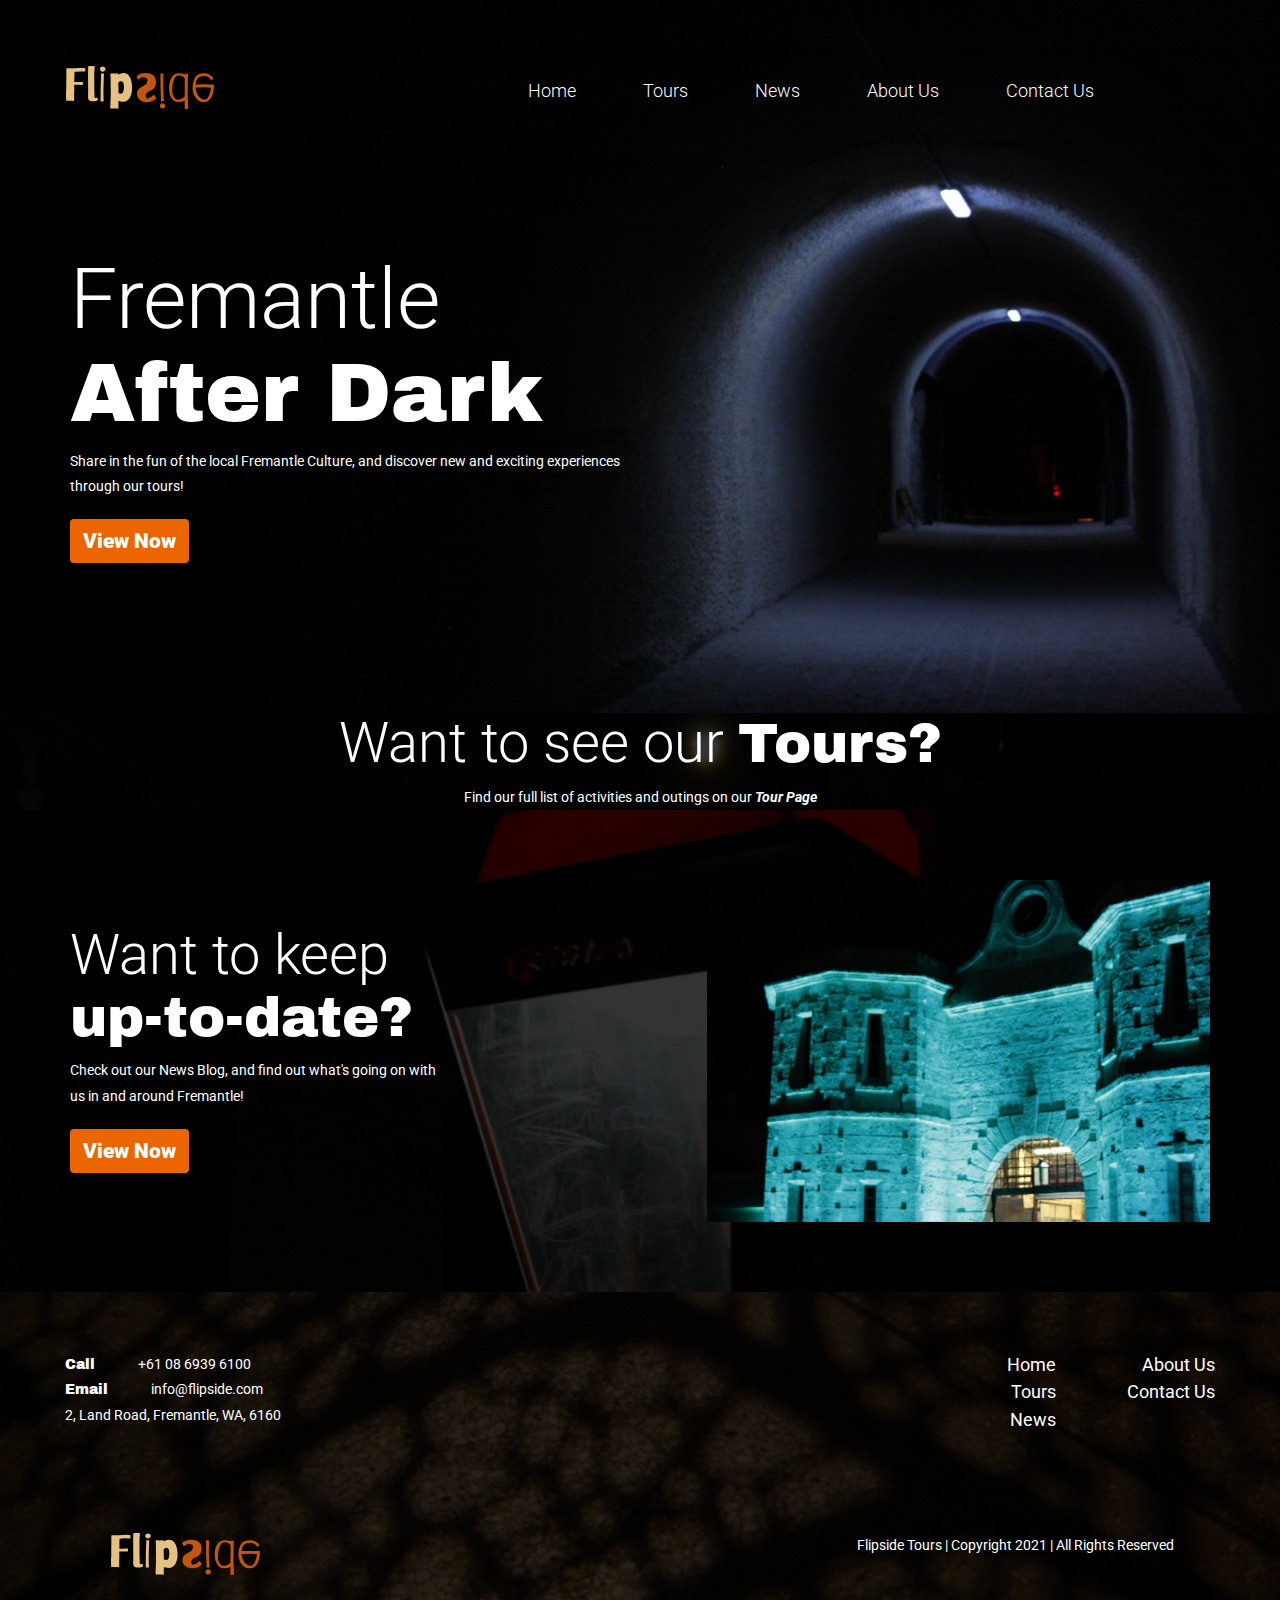
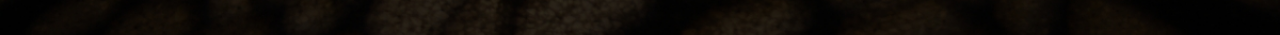
==== index.html @ fb3a2170 "Updated Footer, Blog and Header in Each Section" ====
<!DOCTYPE html>
<html lang="en">

<head>
    <meta charset="utf-8">
    <meta http-equiv="X-UA-Compatible" content="IE=edge">
    <meta name="viewport" content="width=device-width, initial-scale=1">
    <!-- The above 3 meta tags *must* come first in the head; any other head content must come *after* these tags -->
    <title>Flipside Tours - Home</title>

    <!-- Bootstrap -->
    <link href="css/bootstrap.min.css" rel="stylesheet">
    <script src="https://ajax.googleapis.com/ajax/libs/jquery/3.5.1/jquery.min.js"></script>
    <script src="https://maxcdn.bootstrapcdn.com/bootstrap/3.4.1/js/bootstrap.min.js"></script>

    <!-- Google Fonts (Roboto & Archivo Black) -->
    <link rel="preconnect" href="https://fonts.gstatic.com">
    <link href="https://fonts.googleapis.com/css2?family=Archivo+Black&family=Roboto:ital,wght@0,300;0,400;0,900;1,700&display=swap" rel="stylesheet">

    <!-- Stylesheet -->
    <link href="style.css" rel="stylesheet">
</head>

<body>
    <header class="container-fluid indexheaderbg">
        <nav class="navbar content-width">
            <div class="container-fluid remove-padding">
                <div class="navbar-header">
                    <button type="button" class="navbar-toggle" data-toggle="collapse" data-target="#myNavbar">
                        <span class="icon-bar"></span>
                        <span class="icon-bar"></span>
                        <span class="icon-bar"></span>
                    </button>

                    <a class="navbar-brand" href="#"><img alt="Flipside Tours Logo" src="graphics/logo/logotype-img.svg"></a>
                </div>

                <div class="collapse navbar-collapse" id="myNavbar">
                    <ul class="nav navbar-nav navbar-right">
                        <li class="active"><a href="index.html">Home</a></li>
                        <li><a href="services.html">Tours</a></li>
                        <li><a href="blog.html">News</a></li>
                        <li><a href="#">About Us</a></li>
                        <li><a href="#">Contact Us</a></li>
                    </ul>
                </div>
            </div>
        </nav>

        <div class="container tagline-header">
            <div class="row content_width">
                <div class="col-md-6 remove-padding">
                    <h1> Fremantle <span style="font-family: 'Archivo Black', sans-serif;">After Dark</span> </h1>
                    <!--Main Tag Line-->

                    <p>Share in the fun of the local Fremantle Culture, and discover new and exciting experiences through our tours!</p>

                    <button type="button" class="btn">View Now</button>
                </div>
                <!--Column Medium 6-->

                <div class="col-md-6">

                </div>
                <!--Column Medium 6 (Empty)-->
            </div>
            <!--Row-->
        </div>
    </header>

    <section class="container-fluid index-section-one-bg">
        <section style="text-align:center;">
            <h2>Want to see our <span style="font-family: 'Archivo Black', sans-serif;">Tours?</span></h2>
            <p>Find our full list of activities and outings on our <span style="font-family: 'Roboto', sans-serif; font-weight: 700; font-style: italic;">Tour Page</span></p>
        </section>

        <section class="container">

        </section>
    </section>

    <section class="container-fluid index-section-two-bg">
        <section class="container index-content-one">
            <div class="row content_width">
                <div class="col-md-4 remove-padding" style="padding-top: 45px">
                    <h2>Want to keep <span style="font-family: 'Archivo Black', sans-serif;">up-to-date?</span></h2>

                    <p>Check out our News Blog, and find out what's going on with us in and around Fremantle!</p>

                    <button type="button" class="btn">View Now</button>
                </div>

                <div class="col-md-8 remove-padding" style="text-align: right">
                    <img src="images/content/index/index-blog-img-1.jpg" alt="Photo of the Entrance to the Fremantle Prison">
                </div>
            </div>
        </section>
    </section>

    <footer class="footerbg container-fluid">
        <div class="container remove-padding content-width">
            <div class="row" style="margin-bottom: 60px;">
                <div class="col-xs-9 remove-padding">
                    <div class="row">
                        <div class="col-xs-12 remove-padding">
                            <p><span style="font-family: 'Archivo Black', sans-serif;">Call</span> <span class="tab">+61 08 6939 6100</span></p>
                            <p><span style="font-family: 'Archivo Black', sans-serif;">Email</span> <span class="tab">info@flipside.com</span></p>
                        </div>
                        <!--Column Medium 2-->

                    </div>
                    <!--Row-->
                    <p style="padding-bottom: 45px;">2, Land Road, Fremantle, WA, 6160</p>
                </div>
                <!--Column Medium 6-->

                <div class="col-sm-3 remove-padding footer-btns">
                    <div class="row" style="padding-top: 0px;">
                        <div class="col-xs-6" style="padding-left: 0px;">
                            <p><a href="index.html">Home</a></p>
                            <p><a href="services.html">Tours</a></p>
                            <p><a href="blog.html">News</a></p>
                        </div>
                        <!--Column Medium 6-->

                        <div class="col-xs-6 remove-padding">
                            <p><a href="#">About Us</a></p>
                            <p><a href="#">Contact Us</a></p>
                        </div>
                        <!--Column Medium 6-->
                    </div>
                    <!--Row-->
                </div>
                <!--Column Medium 6-->
            </div>
            <!--Row-->

            <section class="container" style="padding-left: 0px;">
                <div class="row content-width">
                    <div class="col-xs-1" style="padding-left: 0px;">
                        <a href="#"><img alt="Flipside Tours Logo" src="graphics/logo/logotype-img.svg"></a>
                    </div>
                    <!--Column Medium 6-->

                    <div class="col-sm-11 remove-padding" style="text-align: right;">
                        <p class="footer-legal">Flipside Tours | Copyright 2021 | All Rights Reserved</p>
                    </div>
                    <!--Column Medium 6-->
                </div>
                <!--Row-->
            </section>
        </div>
    </footer>
</body>

</html>
---- style.css ----
/*------------------------------ Variables ------------------------------*/

body {
    min-width: 320px;
}

h1 {
    color: white;
    font-family: 'Roboto', sans-serif;
    font-weight: 300;

    font-size: 6em;

    margin-top: 0px;
    margin-bottom: 10px;
}

h2 {
    color: white;
    font-family: 'Roboto', sans-serif;
    font-weight: 300;

    font-size: 4em;

    margin-top: 0px;
    margin-bottom: 10px;
}

h3 {
    color: white;
    font-family: 'Roboto', sans-serif;
    font-weight: 900;

    font-size: 2.25em;

    margin-top: 5px;
    margin-bottom: 0px;
}

p {
    color: white;
    font-family: 'Roboto', sans-serif;
    font-weight: 400;

    font-size: 1em;

    margin-bottom: 0px;

    line-height: 180%;
}

a {
    color: white;
    text-decoration: none;

    font-size: 1.3em;
}

li {
    padding-left: 5%;
    padding-top: 2%;
}

.tab {
    display: inline-block;

    margin-left: 40px;
}

.content-width {
    width: 92%;
}

.content-align {
    text-align: left;
}

.btn {
    background-color: #EB6601;

    font-family: 'Roboto', sans-serif;
    font-weight: 900;
    color: white;

    font-size: 1.5em;

    margin-top: 20px;
}

.row {
    margin: auto;
}

.remove-padding {
    padding: 0px;
}

@media screen and (max-width: 768px) {
    h1 {
        font-size: 4em;
    }

    h3 {
        font-size: 1.8em;
    }

    p {
        color: white;
        font-family: 'Roboto', sans-serif;
        font-weight: 400;

        font-size: 0.8em;

        margin-bottom: 0px;

        line-height: 180%;
    }

    .btn {
        background-color: #EB6601;

        font-family: 'Roboto', sans-serif;
        font-weight: 900;
        color: white;

        font-size: 1em;

        margin-top: 15px;
    }
}

@media screen and (max-width: 767px) {
    h1 {
        text-align: center;

        font-size: 3em;
    }

    h3 {
        font-size: 1.5em;
    }

    .content_width {
        width: 100%;
    }

    .content-align {
        text-align: center;
    }
}

/*------------------------------ Header (Large) ------------------------------*/

.navbar-nav {
    font-family: 'Roboto', sans-serif;
    font-weight: 300;
    width: 66%;
}

.navbar {
    padding-top: 4%;

    margin-bottom: 0px;

    margin: auto;
}

.icon-bar {
    display: block;
    width: 22px;
    height: 2px;
    border-radius: 1px;
    background-color: white;
}

.navbar-toggle {
    padding-top: 3%;
}

.tagline-header {
    padding-top: 11%;
    padding-bottom: 12%;
}

.indexheaderbg {
    background: url(images/backgrounds/index/index-header-background.jpg);
    background-size: cover;
}

@media screen and (max-width: 1100px) {
    .navbar-nav > li > a {
        padding-top: 15px;
        padding-bottom: 15px;

        font-size: 1em;
    }

    .navbar-nav {
        font-family: 'Roboto', sans-serif;
        font-weight: 300;
        width: 63%;
    }
}

@media screen and (max-width: 990px) {
    .navbar-collapse.collapse {
        display: none !important;
    }

    .navbar-collapse.collapse.in {
        display: block !important;
    }

    .navbar-header .collapse,
    .navbar-toggle {
        display: block !important;
    }

    .navbar-header {
        float: none;
    }
}

/*Code for NavBar Collapse from: https://jsfiddle.net/0pmy8usr/*/

@media screen and (max-width: 500px) {
    .navbar-toggle {
        padding-top: 5%;
    }
}

/*------------------------------ Header (Small) ------------------------------*/

.smallheaderbg {
    background: url(images/backgrounds/header-background.jpg);
    background-size: cover;

    padding-bottom: 3%;
}

@media (max-width: 768px) {
    .navbar-collapse.collapse {
        display: none !important;
    }

    .navbar-collapse.collapse.in {
        display: block !important;
    }

    .navbar-header .collapse,
    .navbar-toggle {
        display: block !important;
    }

    .navbar-header {
        float: none;
    }
}

/*Code for NavBar Collapse from: https://jsfiddle.net/0pmy8usr/*/

@media screen and (max-width: 320px) {
    .navbar {
        padding-top: 4%;

        margin-bottom: 0px;

        margin: auto;
    }

    .navbar-toggle {
        padding-top: 7%;
        padding-right: 0px
    }
}

/*------------------------------ Index ------------------------------*/

.index-section-one-bg {
    background: url(images/backgrounds/index/index-section2-background.jpg);
    background-size: cover;
}

.index-section-two-bg {
    background: url(images/backgrounds/index/index-section3-background.jpg);
    background-size: cover;
}

.index-content-one {
    margin-top: 70px;
    margin-bottom: 70px;
}

/*------------------------------ Blog ------------------------------*/

.blog-section-one-bg {
    background: url(images/backgrounds/blog/blog-section2-background.jpg);
    background-size: cover;

    padding-bottom: 45px;
    padding-top: 45px;
}

.p-subtitle {
    font-size: 1.50em;
}

.section-padding-top {
    padding-top: 45px;
}

.section-padding-bottom {
    padding-bottom: 45px;
}

@media screen and (max-width: 1100px) {
    .blog-content-padding {
        padding-left: 40px;
    }
}

@media screen and (max-width: 970px) {
    .blog-content-padding {
        padding-left: 60px;
    }
}

@media screen and (max-width: 890px) {
    .blog-content-padding {
        padding-left: 80px;
    }
}

@media screen and (max-width: 820px) {
    .blog-content-img {
        width: 130%;
    }
}

@media screen and (max-width: 768px) {
    .p-subtitle {
        font-size: 1.0em;
    }

    .blog-profile-img {
        width: 220%;
    }
}

@media screen and (max-width: 767px) {
    .blog-content-img {
        width: 100%;
    }

    .blog-content-padding {
        padding-left: 0px;

        padding-top: 10px;
    }

    .p-subtitle {
        font-size: 1em;
    }
}

/*------------------------------ Footer ------------------------------*/
.footerbg {
    background: url(images/backgrounds/footer-background.jpg);
    background-size: cover;

    padding-top: 60px;
    padding-bottom: 60px;
}

.footer-btns {
    text-align: right;
}

.footer-legal {
    text-align: right;

    padding-top: 0px;


}

@media screen and (max-width: 767px) {
    .footer-btns {
        text-align: left;
    }

    .footer-legal {
        text-align: center;

        padding-top: 90px;
    }
}
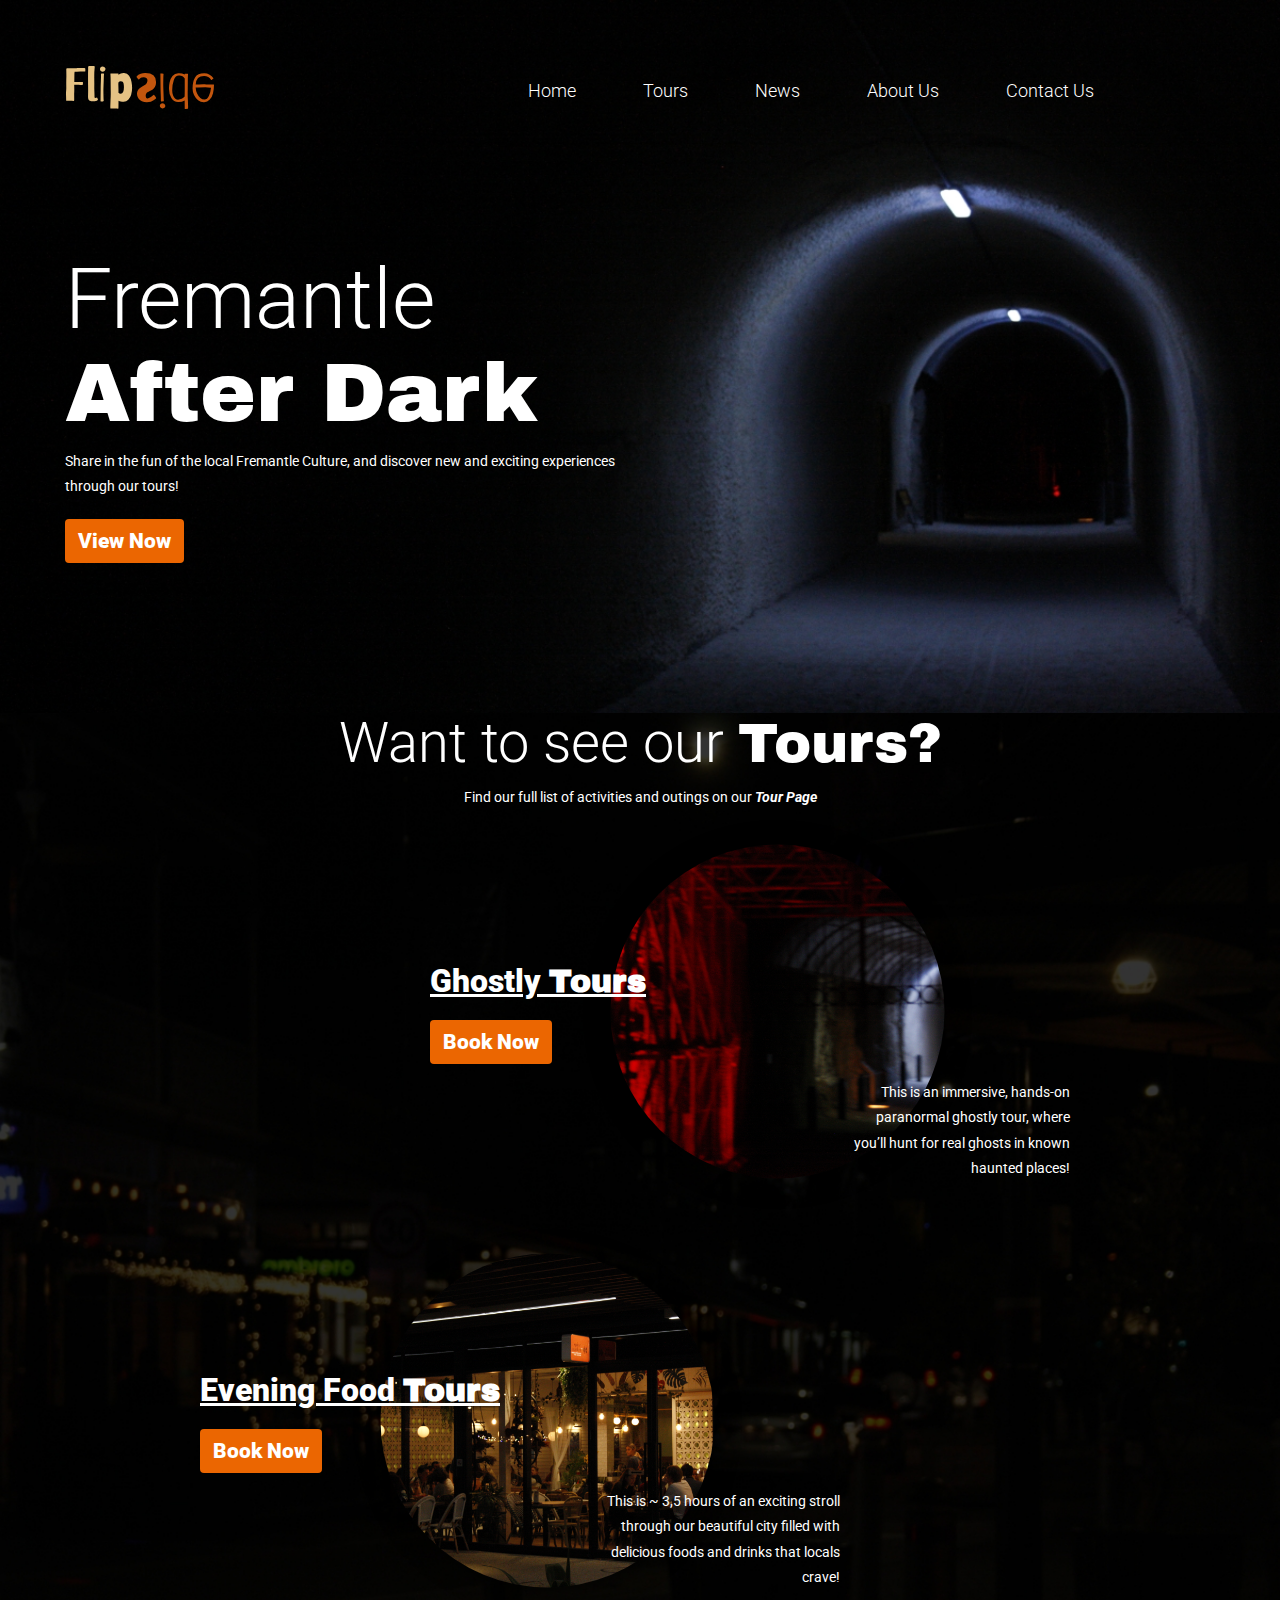
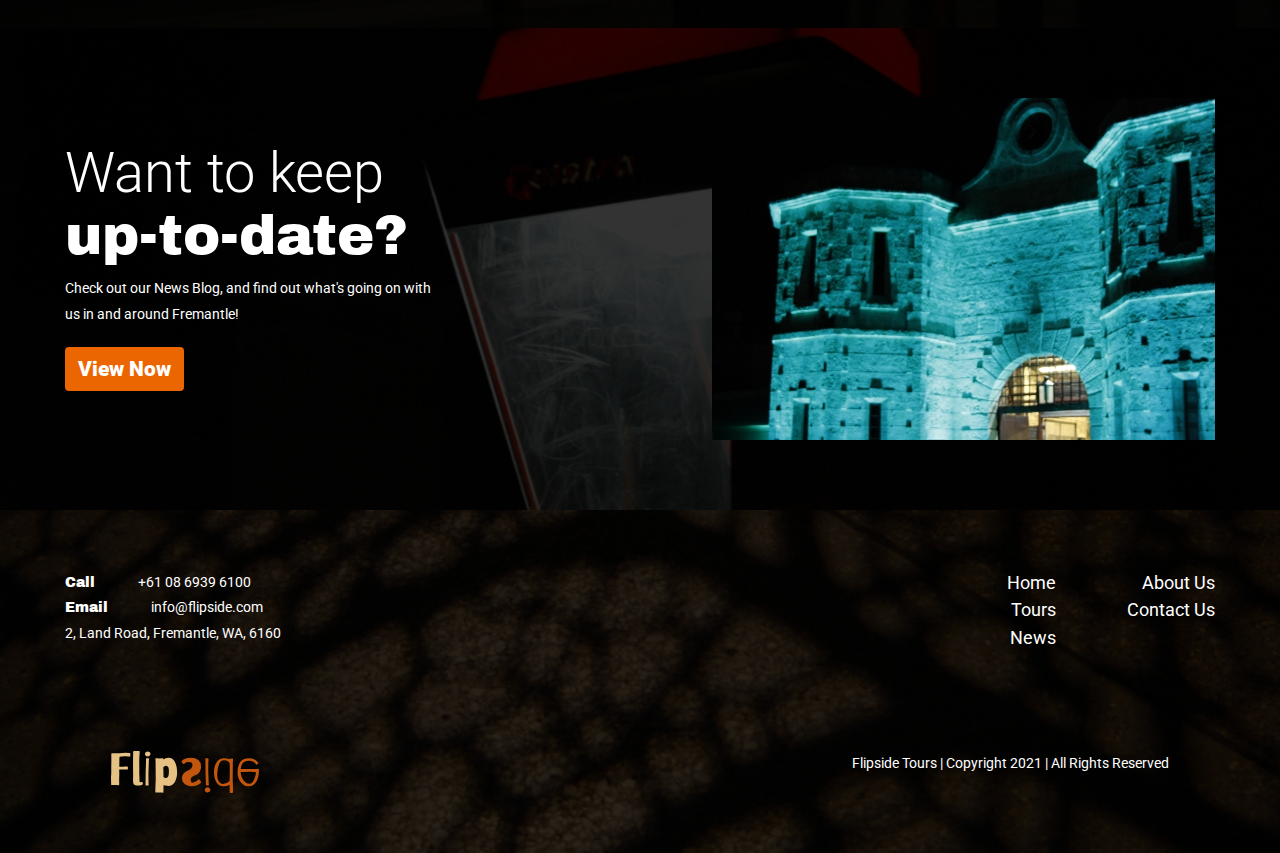
==== commit de39e009: "Updates" ====
--- a/index.html
+++ b/index.html
@@ -47,8 +47,8 @@
             </div>
         </nav>
 
-        <div class="container tagline-header">
-            <div class="row content_width">
+        <div class="container tagline-header remove-padding content-width">
+            <div class="row">
                 <div class="col-md-6 remove-padding">
                     <h1> Fremantle <span style="font-family: 'Archivo Black', sans-serif;">After Dark</span> </h1>
                     <!--Main Tag Line-->
@@ -74,14 +74,46 @@
             <p>Find our full list of activities and outings on our <span style="font-family: 'Roboto', sans-serif; font-weight: 700; font-style: italic;">Tour Page</span></p>
         </section>
 
-        <section class="container">
-
+        <section class="container content-width">
+            <div class="row">
+                <div class="col-sm-4 remove-padding index-tour-left-one">
+                    <h3><u> Ghostly <span style="font-family: 'Archivo Black', sans-serif;">Tours</span> </u></h3>
+                    
+                    <button type="button" class="btn">Book Now</button>
+                </div>
+                
+                <div class="col-sm-4 remove-padding">
+                    <img src="images/content/index/index-tour-img-1.png" alt="Photo of the Entrance to the Fremantle Prison">
+                </div>
+                
+                <div class="col-sm-4 remove-padding index-tour-right-one">
+                    <p> This is an immersive, hands-on paranormal ghostly tour, where you’ll hunt for real ghosts in known haunted places!</p>
+                </div>
+            </div>
+        </section>
+        
+        <section class="container content-width">
+            <div class="row">
+                <div class="col-sm-4 remove-padding index-tour-left-two">
+                    <h3><u> Evening Food <span style="font-family: 'Archivo Black', sans-serif;">Tours</span> </u></h3>
+                    
+                    <button type="button" class="btn">Book Now</button>
+                </div>
+                
+                <div class="col-sm-4 remove-padding">
+                    <img src="images/content/index/index-tour-img-2.png" alt="Photo of the Entrance to the Fremantle Prison">
+                </div>
+                
+                <div class="col-sm-4 remove-padding index-tour-right-two">
+                    <p> This is ~ 3,5 hours of an exciting stroll through our beautiful city filled with delicious foods and drinks that locals crave!</p>
+                </div>
+            </div>
         </section>
     </section>
 
     <section class="container-fluid index-section-two-bg">
-        <section class="container index-content-one">
-            <div class="row content_width">
+        <section class="container index-content-one remove-padding content-width">
+            <div class="row">
                 <div class="col-md-4 remove-padding" style="padding-top: 45px">
                     <h2>Want to keep <span style="font-family: 'Archivo Black', sans-serif;">up-to-date?</span></h2>
 
@@ -135,8 +167,8 @@
             </div>
             <!--Row-->
 
-            <section class="container" style="padding-left: 0px;">
-                <div class="row content-width">
+            <section class="container remove-padding content-width">
+                <div class="row">
                     <div class="col-xs-1" style="padding-left: 0px;">
                         <a href="#"><img alt="Flipside Tours Logo" src="graphics/logo/logotype-img.svg"></a>
                     </div>
@@ -153,4 +185,4 @@
     </footer>
 </body>
 
-</html>+</html>
--- a/style.css
+++ b/style.css
@@ -291,6 +291,42 @@
     margin-bottom: 70px;
 }
 
+.index-tour-left-one {
+    margin-left: 350px;
+    margin-right: -230px;
+
+    padding-top: 150px;
+
+    z-index: 1;
+}
+
+.index-tour-right-one {
+    margin-left: -250px;
+    
+    padding-left: 150px;
+    padding-top: 270px;
+    
+    text-align: right;
+}
+
+.index-tour-left-two {
+    margin-left: 120px;
+    margin-right: -230px;
+
+    padding-top: 150px;
+
+    z-index: 1;
+}
+
+.index-tour-right-two {
+    margin-left: -250px;
+    
+    padding-left: 140px;
+    padding-top: 270px;
+    
+    text-align: right;
+}
+
 /*------------------------------ Blog ------------------------------*/
 
 .blog-section-one-bg {
@@ -363,6 +399,52 @@
     }
 }
 
+/*------------------------------ Services ------------------------------*/
+
+.services-section-one-bg {
+    background: url(images/backgrounds/services/services-section2-background.jpg);
+    background-size: cover;
+
+    padding-bottom: 45px;
+    padding-top: 45px;
+}
+
+.services-tour-left-one {
+    margin-left: 350px;
+    margin-right: -230px;
+
+    padding-top: 150px;
+
+    z-index: 1;
+}
+
+.services-tour-right-one {
+    margin-left: -250px;
+    
+    padding-left: 150px;
+    padding-top: 270px;
+    
+    text-align: right;
+}
+
+.services-tour-left-two {
+    margin-left: 120px;
+    margin-right: -230px;
+
+    padding-top: 150px;
+
+    z-index: 1;
+}
+
+.services-tour-right-two {
+    margin-left: -250px;
+    
+    padding-left: 140px;
+    padding-top: 270px;
+    
+    text-align: right;
+}
+
 /*------------------------------ Footer ------------------------------*/
 .footerbg {
     background: url(images/backgrounds/footer-background.jpg);
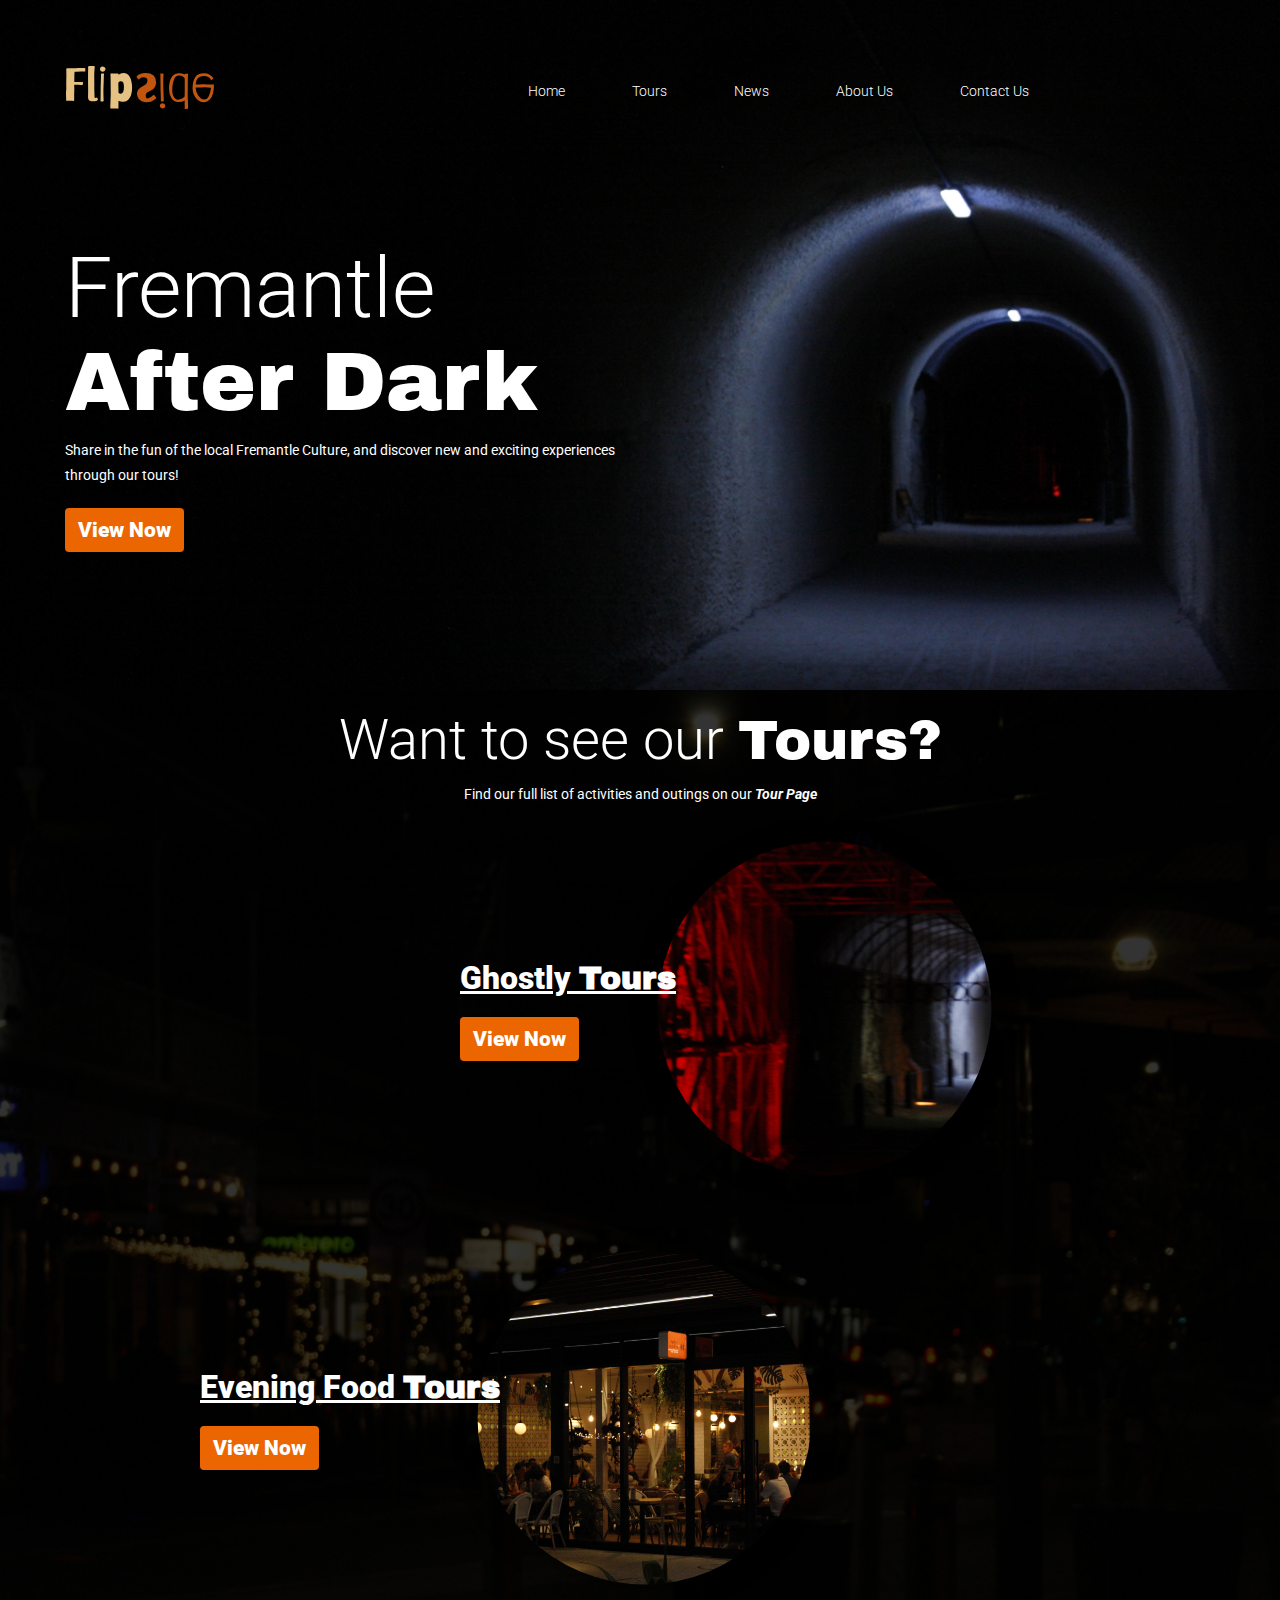
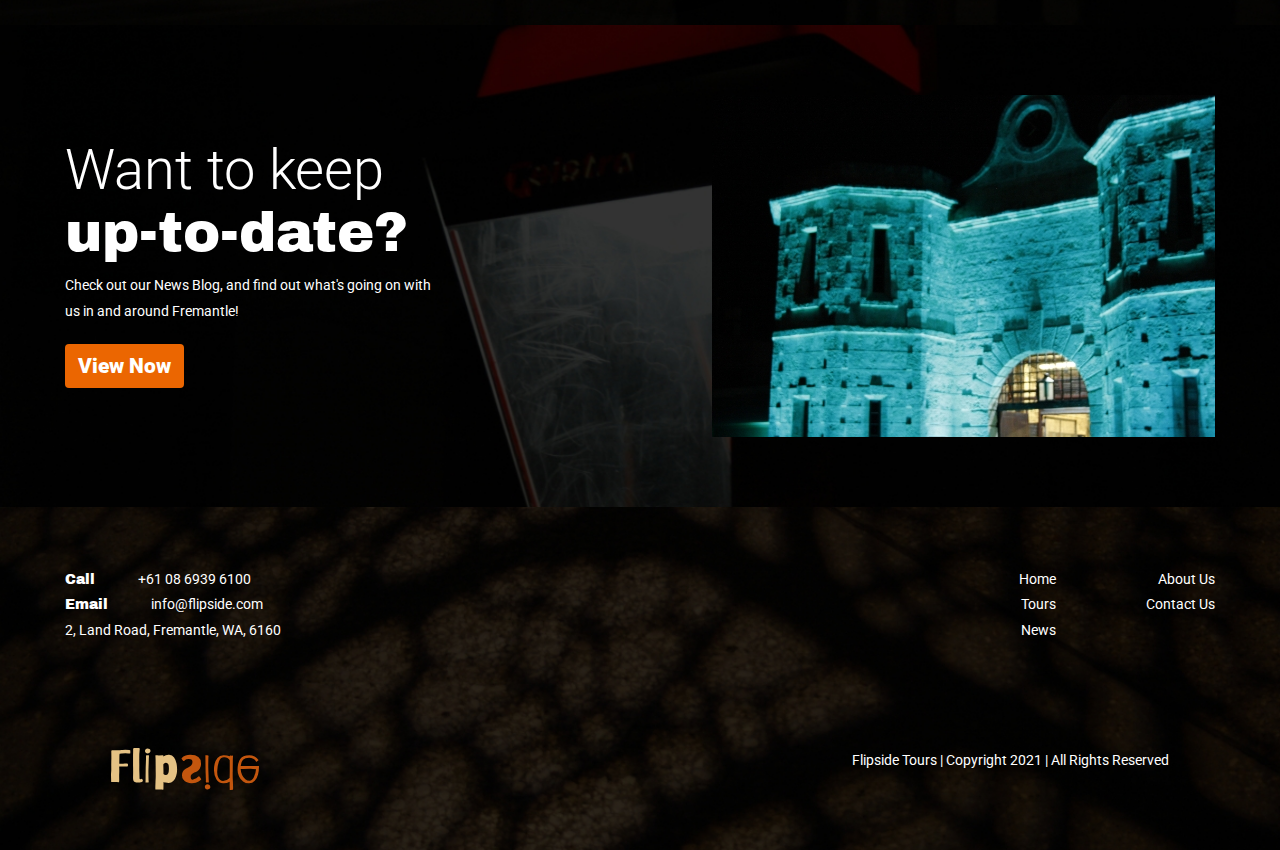
==== commit bd87d44e: "Updated Files" ====
--- a/index.html
+++ b/index.html
@@ -32,7 +32,7 @@
                         <span class="icon-bar"></span>
                     </button>
 
-                    <a class="navbar-brand" href="#"><img alt="Flipside Tours Logo" src="graphics/logo/logotype-img.svg"></a>
+                    <a class="navbar-brand" href="index.html"><img alt="Flipside Tours Logo" src="graphics/logo/logotype-img.svg"></a>
                 </div>
 
                 <div class="collapse navbar-collapse" id="myNavbar">
@@ -47,8 +47,8 @@
             </div>
         </nav>
 
-        <div class="container tagline-header remove-padding content-width">
-            <div class="row">
+        <div class="container remove-padding content-width">
+            <div class="row tagline-header content-align">
                 <div class="col-md-6 remove-padding">
                     <h1> Fremantle <span style="font-family: 'Archivo Black', sans-serif;">After Dark</span> </h1>
                     <!--Main Tag Line-->
@@ -70,42 +70,34 @@
 
     <section class="container-fluid index-section-one-bg">
         <section style="text-align:center;">
-            <h2>Want to see our <span style="font-family: 'Archivo Black', sans-serif;">Tours?</span></h2>
+            <h2 style="padding-top: 20px;">Want to see our <span style="font-family: 'Archivo Black', sans-serif;">Tours?</span></h2>
             <p>Find our full list of activities and outings on our <span style="font-family: 'Roboto', sans-serif; font-weight: 700; font-style: italic;">Tour Page</span></p>
         </section>
 
         <section class="container content-width">
             <div class="row">
-                <div class="col-sm-4 remove-padding index-tour-left-one">
+                <div class="col-sm-6 remove-padding index-tour-left-one">
                     <h3><u> Ghostly <span style="font-family: 'Archivo Black', sans-serif;">Tours</span> </u></h3>
                     
-                    <button type="button" class="btn">Book Now</button>
+                    <a href="services.html"><button type="button" class="btn">View Now</button></a>
                 </div>
                 
-                <div class="col-sm-4 remove-padding">
-                    <img src="images/content/index/index-tour-img-1.png" alt="Photo of the Entrance to the Fremantle Prison">
-                </div>
-                
-                <div class="col-sm-4 remove-padding index-tour-right-one">
-                    <p> This is an immersive, hands-on paranormal ghostly tour, where you’ll hunt for real ghosts in known haunted places!</p>
+                <div class="col-sm-6 remove-padding">
+                    <img class="index-tour-img" src="images/content/index/index-tour-img-1.png" alt="Photo of the Entrance to the Fremantle Prison">
                 </div>
             </div>
         </section>
         
         <section class="container content-width">
             <div class="row">
-                <div class="col-sm-4 remove-padding index-tour-left-two">
+                <div class="col-sm-6 remove-padding index-tour-left-two">
                     <h3><u> Evening Food <span style="font-family: 'Archivo Black', sans-serif;">Tours</span> </u></h3>
                     
-                    <button type="button" class="btn">Book Now</button>
+                    <a href="services.html"><button type="button" class="btn">View Now</button></a>
                 </div>
                 
-                <div class="col-sm-4 remove-padding">
-                    <img src="images/content/index/index-tour-img-2.png" alt="Photo of the Entrance to the Fremantle Prison">
-                </div>
-                
-                <div class="col-sm-4 remove-padding index-tour-right-two">
-                    <p> This is ~ 3,5 hours of an exciting stroll through our beautiful city filled with delicious foods and drinks that locals crave!</p>
+                <div class="col-sm-6 remove-padding">
+                    <img class="index-tour-img" src="images/content/index/index-tour-img-2.png" alt="Photo of the Entrance to the Fremantle Prison">
                 </div>
             </div>
         </section>
@@ -114,16 +106,16 @@
     <section class="container-fluid index-section-two-bg">
         <section class="container index-content-one remove-padding content-width">
             <div class="row">
-                <div class="col-md-4 remove-padding" style="padding-top: 45px">
+                <div class="col-sm-4 remove-padding" style="padding-top: 45px">
                     <h2>Want to keep <span style="font-family: 'Archivo Black', sans-serif;">up-to-date?</span></h2>
 
                     <p>Check out our News Blog, and find out what's going on with us in and around Fremantle!</p>
 
-                    <button type="button" class="btn">View Now</button>
+                    <a href="blog.html"><button type="button" class="btn">View Now</button></a>
                 </div>
 
-                <div class="col-md-8 remove-padding" style="text-align: right">
-                    <img src="images/content/index/index-blog-img-1.jpg" alt="Photo of the Entrance to the Fremantle Prison">
+                <div class="col-sm-8 remove-padding" style="text-align: right">
+                    <img class="index-blog-img" src="images/content/index/index-blog-img-1.jpg" alt="Photo of the Entrance to the Fremantle Prison">
                 </div>
             </div>
         </section>
@@ -170,7 +162,7 @@
             <section class="container remove-padding content-width">
                 <div class="row">
                     <div class="col-xs-1" style="padding-left: 0px;">
-                        <a href="#"><img alt="Flipside Tours Logo" src="graphics/logo/logotype-img.svg"></a>
+                        <a href="index.html"><img alt="Flipside Tours Logo" src="graphics/logo/logotype-img.svg"></a>
                     </div>
                     <!--Column Medium 6-->
 
--- a/style.css
+++ b/style.css
@@ -52,8 +52,6 @@
 a {
     color: white;
     text-decoration: none;
-
-    font-size: 1.3em;
 }
 
 li {
@@ -100,20 +98,16 @@
         font-size: 4em;
     }
 
+    h2 {
+        font-size: 2.6em;
+    }
+
     h3 {
         font-size: 1.8em;
     }
 
     p {
-        color: white;
-        font-family: 'Roboto', sans-serif;
-        font-weight: 400;
-
-        font-size: 0.8em;
-
-        margin-bottom: 0px;
-
-        line-height: 180%;
+        font-size: 1em;
     }
 
     .btn {
@@ -133,11 +127,19 @@
     h1 {
         text-align: center;
 
-        font-size: 3em;
+        font-size: 2.5em;
+    }
+
+    h2 {
+        font-size: 1.5em;
     }
 
     h3 {
         font-size: 1.5em;
+    }
+
+    p {
+        font-size: 0.8em;
     }
 
     .content_width {
@@ -292,39 +294,115 @@
 }
 
 .index-tour-left-one {
-    margin-left: 350px;
-    margin-right: -230px;
-
+    margin-left: 380px;
+    margin-right: -400px;
     padding-top: 150px;
-
     z-index: 1;
 }
 
 .index-tour-right-one {
     margin-left: -250px;
-    
+
     padding-left: 150px;
     padding-top: 270px;
-    
+
     text-align: right;
 }
 
 .index-tour-left-two {
     margin-left: 120px;
-    margin-right: -230px;
-
+    margin-right: -320px;
     padding-top: 150px;
-
     z-index: 1;
 }
 
 .index-tour-right-two {
     margin-left: -250px;
-    
+
     padding-left: 140px;
     padding-top: 270px;
-    
+
     text-align: right;
+}
+
+@media screen and (max-width: 768px) {
+    .index-tour-img {
+        width: 90%;
+    }
+
+    .index-blog-img {
+        width: 100%;
+    }
+
+    .index-tour-left-one {
+        margin-left: 230px;
+        margin-right: -230px;
+        padding-top: 100px;
+        z-index: 1;
+    }
+
+    .index-tour-left-two {
+        margin-left: 50px;
+        margin-right: -180px;
+        padding-top: 100px;
+        z-index: 1;
+    }
+
+    .tagline-header {
+        width: 60%;
+
+        text-align: center;
+    }
+}
+
+@media screen and (max-width: 767px) {
+    .index-tour-img {
+        width: 100%;
+    }
+
+    .index-tour-left-one {
+        margin-left: 0px;
+        margin-right: 0px;
+        padding-top: 20px;
+        text-align: center;
+    }
+
+    .index-tour-left-two {
+        margin-left: 0px;
+        margin-right: 0px;
+        padding-top: 20px;
+        text-align: center;
+    }
+
+    .index-tour-right-one {
+        margin-left: 0px;
+        padding-left: 0px;
+        padding-top: 0px;
+        text-align: center;
+    }
+
+    .index-tour-right-two {
+        margin-left: 0px;
+        padding-left: 0px;
+        padding-top: 0px;
+        text-align: center;
+    }
+
+    .index-content-one {
+        text-align: center;
+
+        margin-top: 40px;
+        margin-bottom: 40px;
+    }
+
+    .index-blog-img {
+        width: 100%;
+        padding-top: 20px;
+    }
+
+    .tagline-header {
+        width: 80%;
+    }
 }
 
 /*------------------------------ Blog ------------------------------*/
@@ -420,10 +498,10 @@
 
 .services-tour-right-one {
     margin-left: -250px;
-    
+
     padding-left: 150px;
     padding-top: 270px;
-    
+
     text-align: right;
 }
 
@@ -438,11 +516,80 @@
 
 .services-tour-right-two {
     margin-left: -250px;
-    
+
     padding-left: 140px;
     padding-top: 270px;
-    
+
     text-align: right;
+}
+
+@media screen and (max-width: 768px) {
+    .services-tour-left-one {
+        margin-left: 150px;
+        margin-right: -130px;
+        padding-top: 150px;
+        z-index: 1;
+    }
+
+    .services-tour-right-one {
+        margin-left: -50px;
+        padding-left: 0px;
+        padding-top: 270px;
+        text-align: right;
+    }
+
+    .services-tour-left-two {
+        margin-left: 50px;
+        margin-right: -80px;
+        padding-top: 150px;
+        z-index: 1;
+    }
+
+    .services-tour-right-two {
+        margin-left: -60px;
+        padding-left: 0px;
+        padding-top: 270px;
+        text-align: right;
+    }
+}
+
+@media screen and (max-width: 767px) {
+    .services-tour-left-one {
+        margin-left: 0px;
+        margin-right: 0px;
+        padding-top: 20px;
+        text-align: center;
+    }
+
+    .services-tour-left-two {
+        margin-left: 0px;
+        margin-right: 0px;
+        padding-top: 20px;
+        text-align: center;
+    }
+
+    .services-tour-right-one {
+        margin-left: 0px;
+        padding-left: 0px;
+        padding-top: 0px;
+        text-align: center;
+    }
+
+    .services-tour-right-two {
+        margin-left: 0px;
+        padding-left: 0px;
+        padding-top: 0px;
+        text-align: center;
+    }
+
+    .services-content-one {
+        text-align: center;
+    }
+
+    .services-img {
+        width: 100%;
+        padding-top: 20px;
+    }
 }
 
 /*------------------------------ Footer ------------------------------*/
@@ -477,3 +624,10 @@
         padding-top: 90px;
     }
 }
+
+@media screen and (max-width: 320px) {
+    .footerbg {
+        padding-top: 30px;
+        padding-bottom: 30px;
+    }
+}
